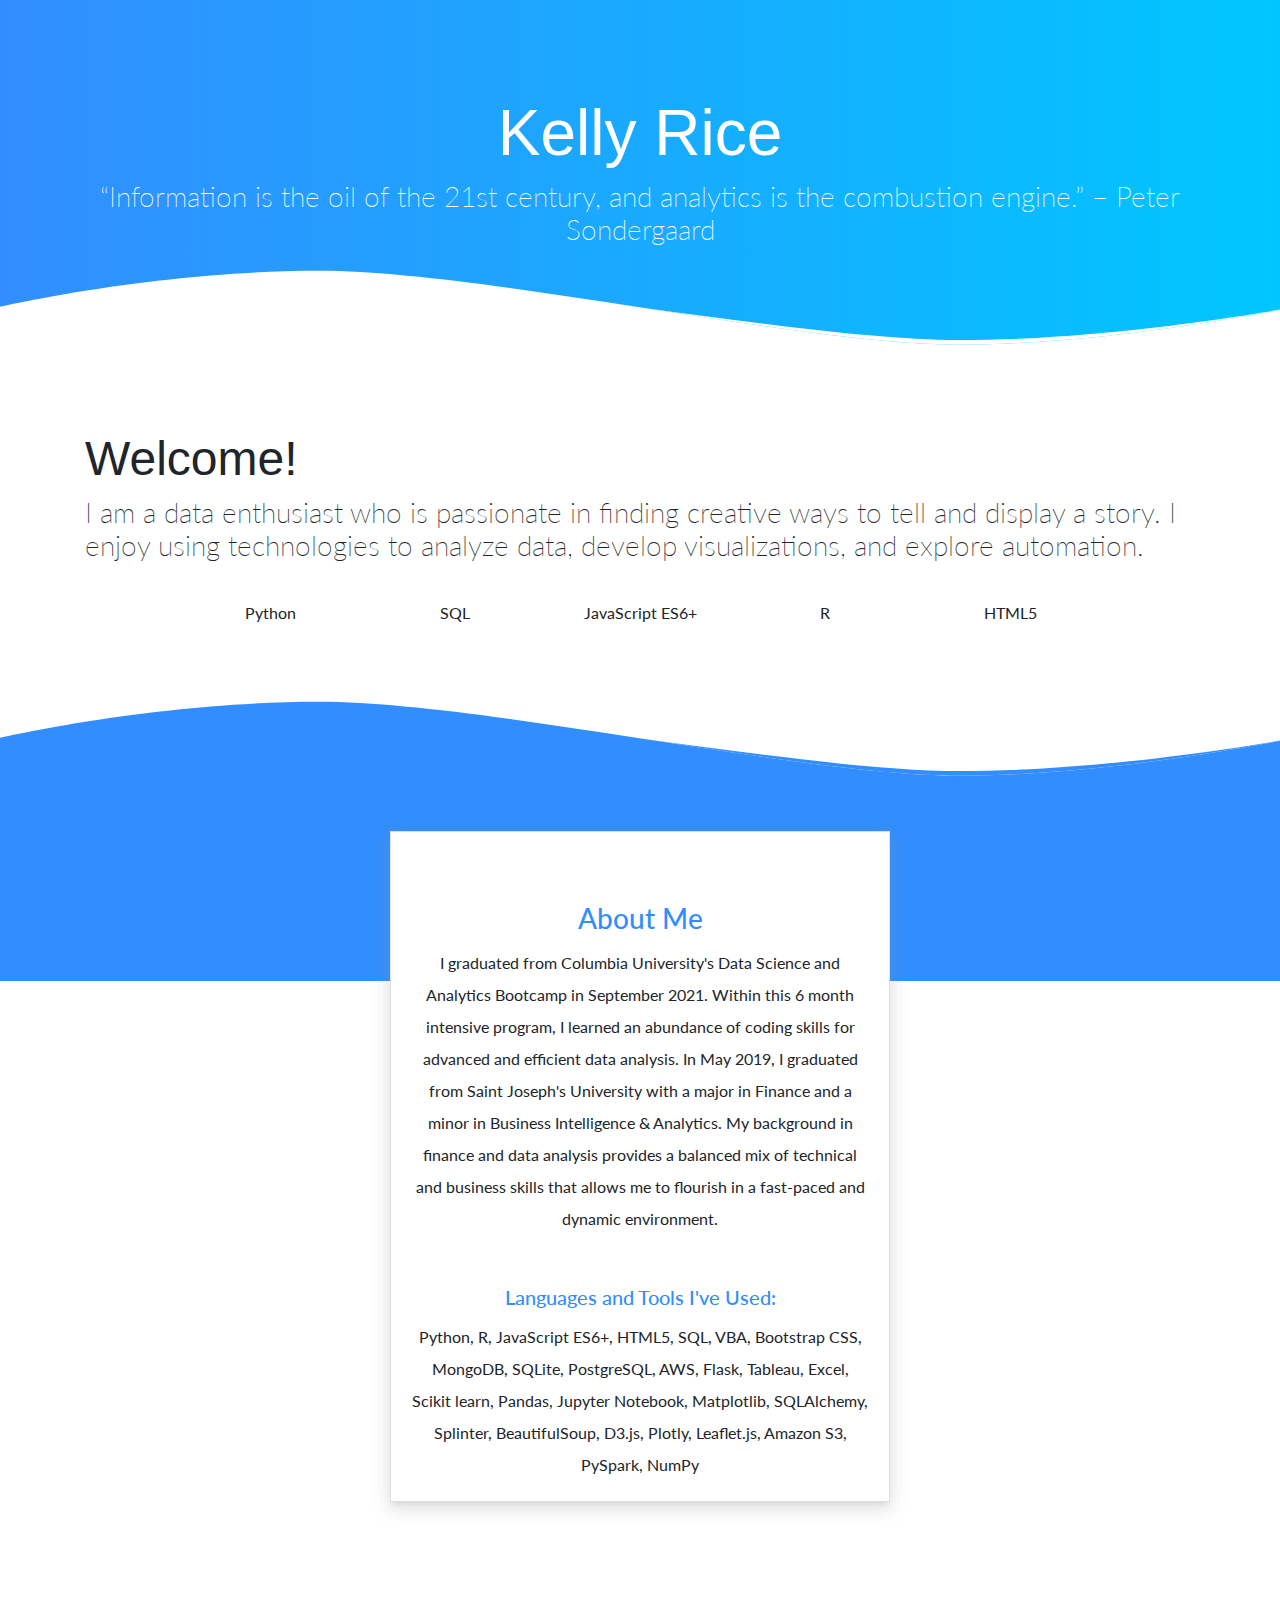
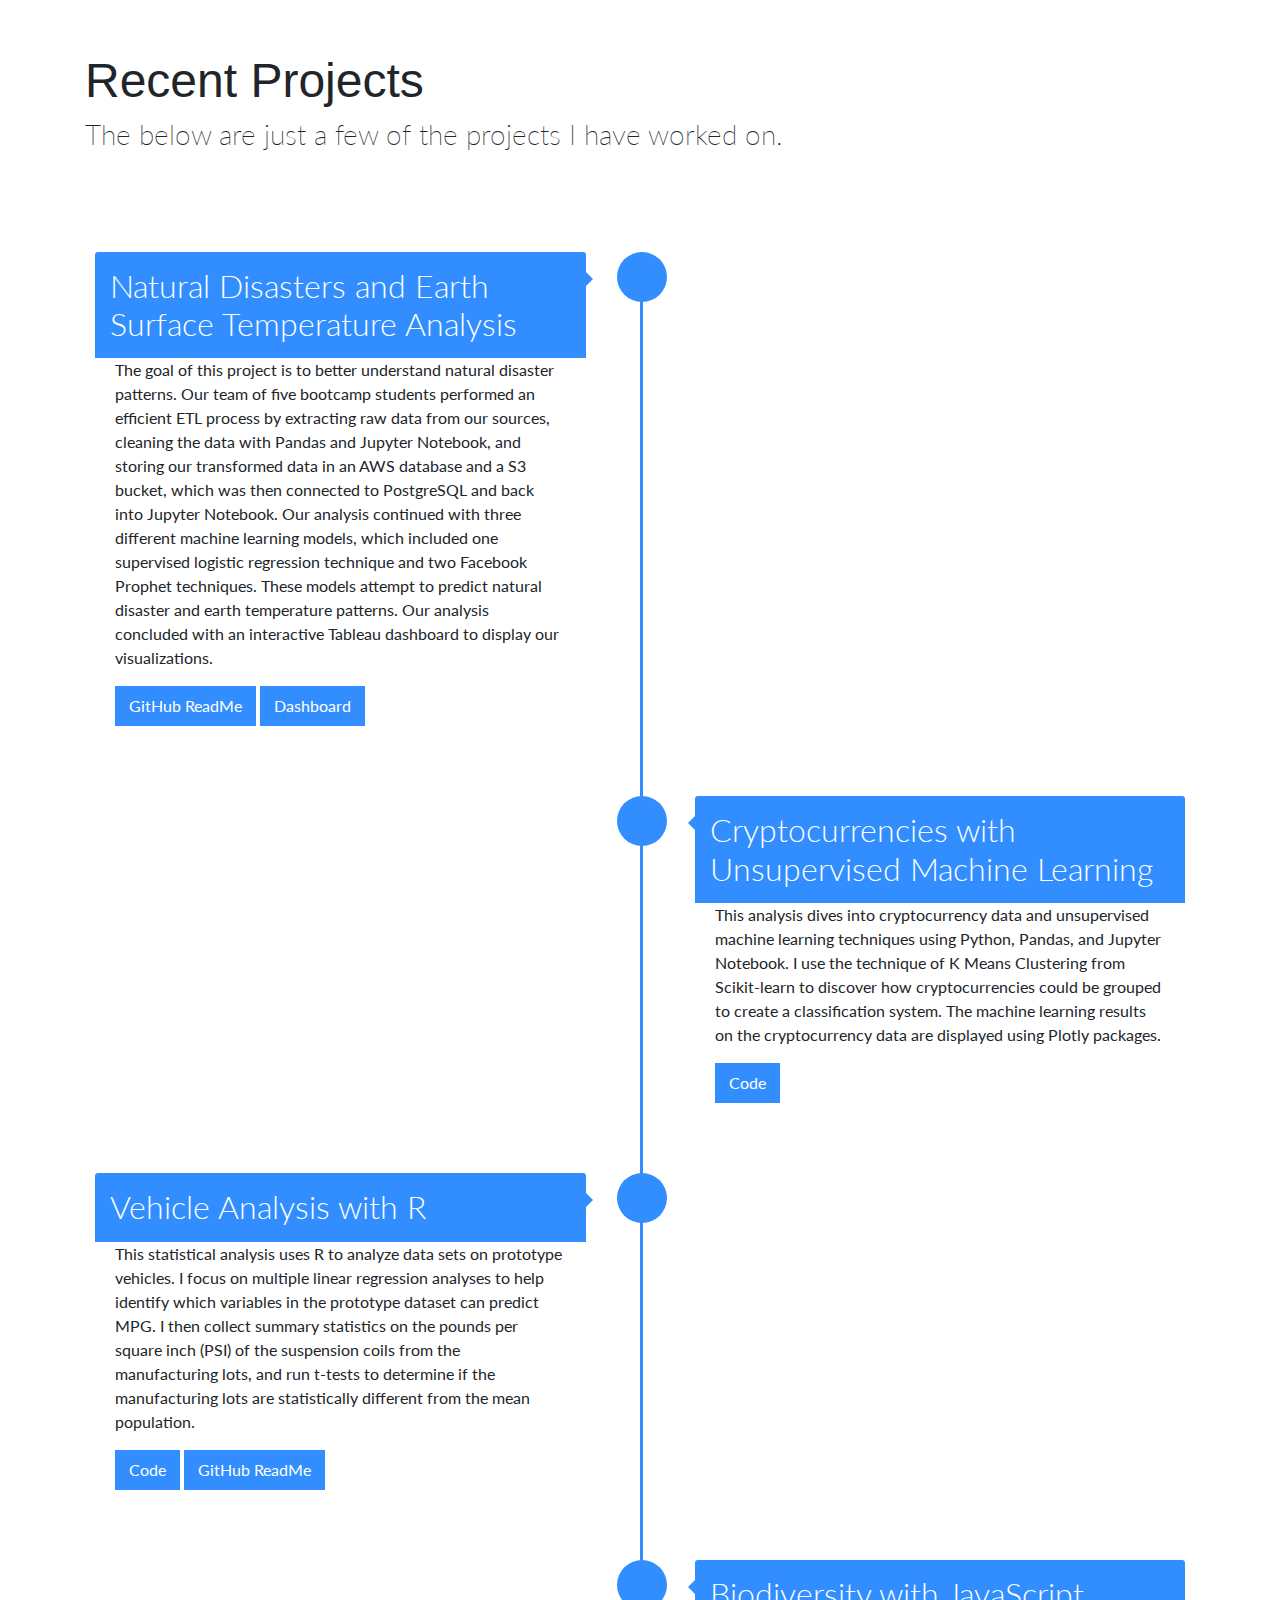
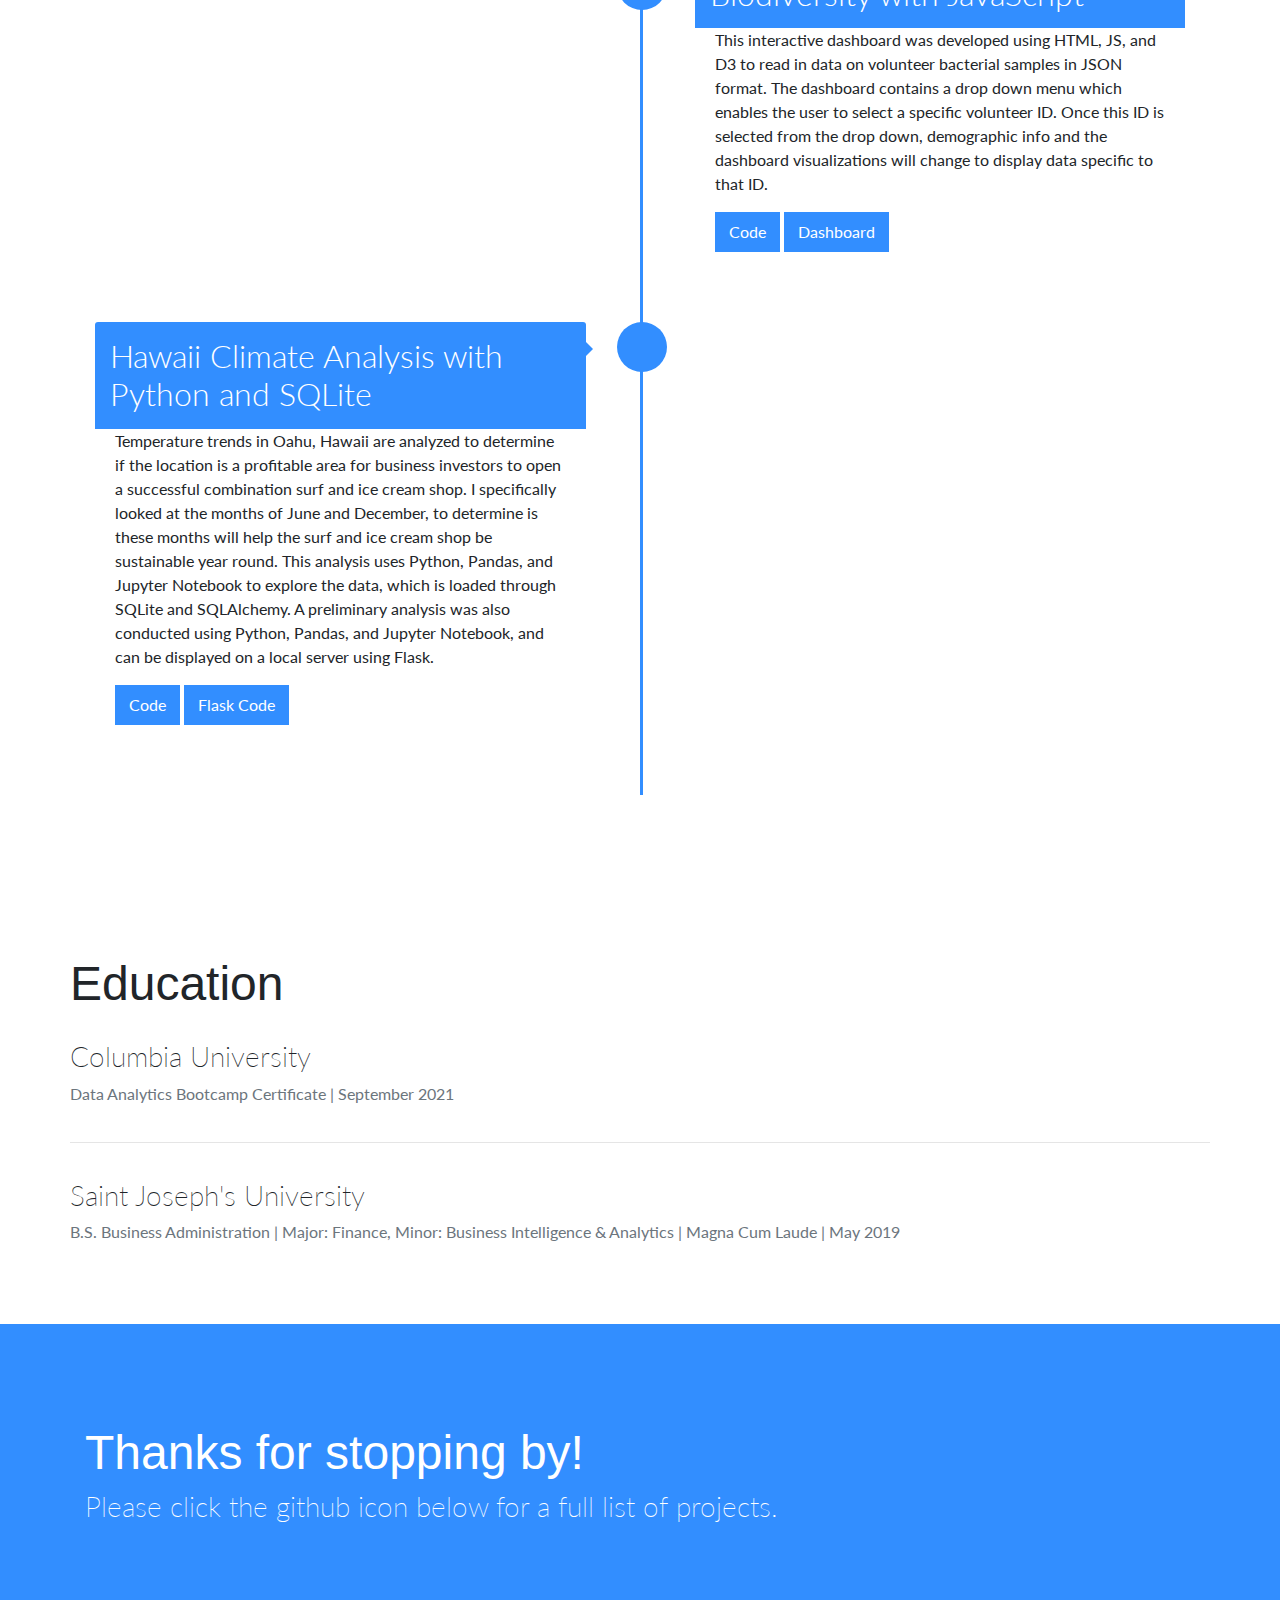
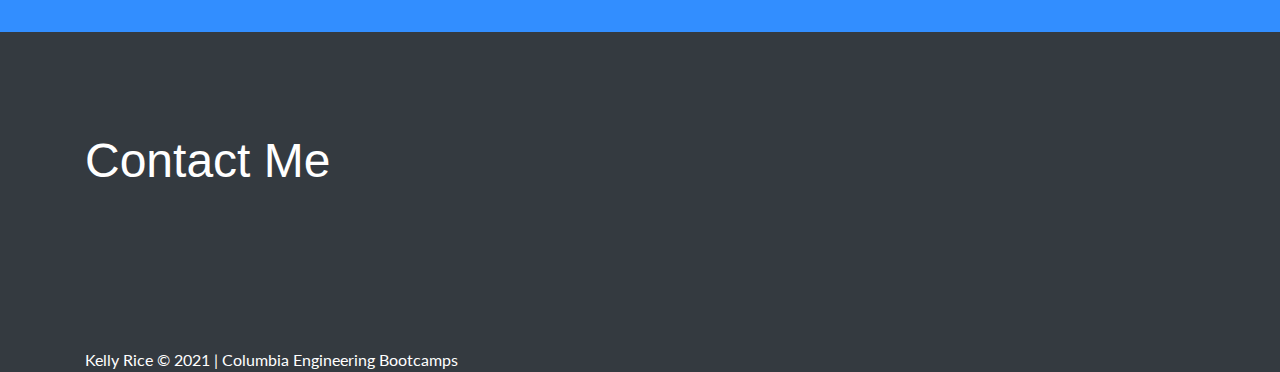
==== portfolio-template-02/index.html @ 95806991 "adding portfolio code" ====
<!DOCTYPE html>
<html lang="en">

<head>
    <meta charset="UTF-8">
    <meta name="viewport" content="width=device-width, initial-scale=1.0">
    <meta http-equiv="X-UA-Compatible" content="ie=edge">

    <!-- Google Font -->
    <link href="https://fonts.googleapis.com/css?family=Lato:300,400,700" rel="stylesheet">
    <link href="https://fonts.googleapis.com/css?family=Roboto+Condensed:300,400,700" rel="stylesheet">

    <!-- Bootstrap CSS -->
    <link rel="stylesheet" href="https://stackpath.bootstrapcdn.com/bootstrap/4.3.1/css/bootstrap.min.css"
        integrity="sha384-ggOyR0iXCbMQv3Xipma34MD+dH/1fQ784/j6cY/iJTQUOhcWr7x9JvoRxT2MZw1T" crossorigin="anonymous" />

    <!-- Font Awesome -->
    <link rel="stylesheet" href="https://use.fontawesome.com/releases/v5.8.1/css/all.css"
        integrity="sha384-50oBUHEmvpQ+1lW4y57PTFmhCaXp0ML5d60M1M7uH2+nqUivzIebhndOJK28anvf" crossorigin="anonymous" />

    <!-- Custom styles for this template -->
    <link href="assets/css/app.css" rel="stylesheet" />
    <title>Kelly Rice | Portfolio</title>
</head>

<body>

    <header>
        <div class="wave">
            <div class="container header-container">
                <h1 class="name">Kelly Rice</h1>
                <h3 class="subtitle text-center">“Information is the oil of the 21st century, and analytics is the combustion engine.” – Peter Sondergaard</h3>
                <!-- <img src="assets/images/student.png" class="boy" alt="boy image" /> -->
            </div>
        </div>
        <div class="wave-svg">
            <svg xmlns="http://www.w3.org/2000/svg" fill="#fff" opacity="1" width="100%" height="80"
                preserveAspectRatio="none" viewBox="0 0 1600 200">
                <path d="M-8,95.3C-8,95.3,189,2,398,2s604,184.7,800,184.7s412-91.4,412-91.4V271H-8V95.3z" />
                <path
                    d="M1610,95.3c0,0-216,80-412,80c-98,0-245.8-40.5-395.1-80.9c149.4,46.2,297.1,92.3,395.1,92.3C1394,186.7,1610,95.3,1610,95.3z" />
            </svg>
        </div>
    </header>

    <section class="container">
        <h1 class="title">Welcome!
        </h1>
        <h3 class="subtitle">I am a data enthusiast who is passionate in finding creative ways to tell and display a story. I enjoy using technologies to analyze data, develop visualizations, and explore automation.</h3>
    </section>


    <section class="container skill-container">
        <div class="row">
            <div class="col-md-10 offset-md-1">

                <div class="row text-center">
                    <div class="col">
                        <div class="skill-bar-title">
                            <i class="fab fa-python fa-3x"></i>
                            <p>Python</p>
                        </div>
                    </div>
                    <div class="col">
                        <div class="skill-bar-title">
                            <i class="fas fa-database fa-3x"></i>
                            <p>SQL</p>
                        </div>
                    </div>
                    <div class="col">
                        <div class="skill-bar-title">
                            <i class="fab fa-js-square fa-3x"></i>
                            <p>JavaScript ES6+</p>
                        </div>
                    </div>
                    <div class="col">
                        <div class="skill-bar-title">
                            <i class="fab fa-r-project fa-3x"></i>
                            <p>R</p>
                        </div>
                    </div>
                    <div class="col">
                        <div class="skill-bar-title">
                            <i class="fab fa-html5 fa-3x"></i>
                            <p>HTML5</p>
                        </div>
                    </div>
                </div>
            </div>
        </div>

    </section>

    <div class="wave-svg-color">
        <svg xmlns="http://www.w3.org/2000/svg" fill="#328eff" opacity="1" width="100%" height="80"
            preserveAspectRatio="none" viewBox="0 0 1600 200">
            <path d="M-8,95.3C-8,95.3,189,2,398,2s604,184.7,800,184.7s412-91.4,412-91.4V271H-8V95.3z" />
            <path
                d="M1610,95.3c0,0-216,80-412,80c-98,0-245.8-40.5-395.1-80.9c149.4,46.2,297.1,92.3,395.1,92.3C1394,186.7,1610,95.3,1610,95.3z" />
        </svg>
    </div>

    <section class="container-color">
    </section>
    <section class="container">
        <div class="card custom-card">
            <div class="card-body">
                <span class="card-icon">
                    <i class="fas fa-code-branch"></i>
                </span>

                <h3 class="card-title">About Me</h3>
                <p class="card-text">I graduated from Columbia University's Data Science and Analytics Bootcamp in September 2021.  
                    Within this 6 month intensive program, I learned an abundance of coding skills for advanced and efficient data analysis.  
                    In May 2019, I graduated from Saint Joseph's University with a major in Finance and a minor in Business Intelligence & Analytics.  
                    My background in finance and data analysis provides a balanced mix of technical and business skills that allows me to flourish in a fast-paced and dynamic environment.  </p>
                <h5 class="card-title">
                    Languages and Tools I've Used:
                </h5>
                <p class="card-text">
                    Python, R, JavaScript ES6+, HTML5, SQL, VBA, Bootstrap CSS, MongoDB, SQLite, PostgreSQL, AWS, Flask, Tableau, Excel, Scikit learn, Pandas, Jupyter Notebook, Matplotlib, SQLAlchemy, Splinter, BeautifulSoup, D3.js, Plotly, Leaflet.js, Amazon S3, PySpark, NumPy
                </p>
            </div>
        </div>
    </section>





    <!-- TIMELINE -->
    <section class="container">
        <h1 class="title">Recent Projects</h1>
        <h3 class="subtitle">The below are just a few of the projects I have worked on.</h3>
    </section>


    <div class="container">
        <div id="timeline">
            <div class="timeline-item">
                <div class="timeline-icon">
                    <i class="fas fa-star fa-align"></i>

                </div>
                <div class="timeline-content">
                    <h2>Natural Disasters and Earth Surface Temperature Analysis</h2>
                    <p>
                        The goal of this project is to better understand natural disaster patterns.  
                        Our team of five bootcamp students performed an efficient ETL process by extracting raw data from our sources, cleaning the data with Pandas and Jupyter Notebook, 
                        and storing our transformed data in an AWS database and a S3 bucket, which was then connected to PostgreSQL and back into Jupyter Notebook.  
                        Our analysis continued with three different machine learning models, which included one supervised logistic regression technique and two Facebook Prophet techniques.  
                        These models attempt to predict natural disaster and earth temperature patterns.  Our analysis concluded with an interactive Tableau dashboard to display our visualizations. 
                    </p>
                    <a href="https://github.com/mscorcia/Group-7#readme" class="btn"><i class="fab fa-github"></i> GitHub ReadMe</a>
                    <a href="https://public.tableau.com/views/USNaturalDiasters/U_S_NatualDisasters?:language=en-US&publish=yes&:display_count=n&:origin=viz_share_link" class="btn"><i class="fas fa-tv"></i> Dashboard</a>
                </div>
            </div>

            <div class="timeline-item">
                <div class="timeline-icon">
                    <i class="fas fa-star fa-align"></i>

                </div>
                <div class="timeline-content right">
                    <h2>Cryptocurrencies with Unsupervised Machine Learning 
                    </h2>
                    <p>
                        This analysis dives into cryptocurrency data and unsupervised machine learning techniques using Python, Pandas, and Jupyter Notebook. 
                        I use the technique of K Means Clustering from Scikit-learn to discover how cryptocurrencies could be grouped to create a classification system.  
                        The machine learning results on the cryptocurrency data are displayed using Plotly packages.
                    </p>
                    <a href="https://github.com/krice19/Cryptocurrencies/blob/main/crypto_clustering.ipynb" class="btn"><i class="fas fa-laptop-code"></i> Code</a>
                </div>
            </div>

            <div class="timeline-item">
                <div class="timeline-icon">
                    <i class="fas fa-star fa-align"></i>
                </div>
                <div class="timeline-content">
                    <h2>Vehicle Analysis with R</h2>
                    <p>
                        This statistical analysis uses R to analyze data sets on prototype vehicles.  
                        I focus on multiple linear regression analyses to help identify which variables in the prototype dataset can predict MPG. 
                        I then collect summary statistics on the pounds per square inch (PSI) of the suspension coils from the manufacturing lots, 
                        and run t-tests to determine if the manufacturing lots are statistically different from the mean population. 
                    </p>
                    <a href="https://github.com/krice19/MechaCar_Statistical_Analysis/blob/main/README.md" class="btn"><i class="fas fa-laptop-code"></i> Code</a>
                    <a href="https://github.com/krice19/MechaCar_Statistical_Analysis/blob/main/MechaCarChallenge.RScript.R" class="btn"><i class="fab fa-github"></i> GitHub ReadMe</a>

                </div>
            </div>

            <div class="timeline-item">
                <div class="timeline-icon">
                    <i class="fas fa-star fa-align"></i>

                </div>
                <div class="timeline-content right">
                    <h2>Biodiversity with JavaScript</h2>
                    <p>
                        This interactive dashboard was developed using HTML, JS, and D3 to read in data on volunteer bacterial samples in JSON format.  
                        The dashboard contains a drop down menu which enables the user to select a specific volunteer ID. 
                        Once this ID is selected from the drop down, demographic info and the dashboard visualizations will change to display data specific to that ID. 
                    </p>
                    <a href="https://github.com/krice19/Biodiversity/blob/main/Static/JS/plots.js" class="btn"><i class="fas fa-laptop-code"></i> Code</a>
                    <a href="https://krice19.github.io/Biodiversity/" class="btn"><i class="fas fa-tv"></i> Dashboard</a>
                </div>
            </div>

            <div class="timeline-item">
                <div class="timeline-icon">
                    <i class="fas fa-star fa-align"></i>
                </div>
                <div class="timeline-content">
                    <h2>Hawaii Climate Analysis with Python and SQLite</h2>
                    <p>
                        Temperature trends in Oahu, Hawaii are analyzed to determine if the location is a profitable area for business investors to open a successful combination surf and ice cream shop.  
                        I specifically looked at the months of June and December, to determine is these months will help the surf and ice cream shop be sustainable year round.  
                        This analysis uses Python, Pandas, and Jupyter Notebook to explore the data, which is loaded through SQLite and SQLAlchemy. 
                        A preliminary analysis was also conducted using Python, Pandas, and Jupyter Notebook, and can be displayed on a local server using Flask. 
                    </p>
                    <a href="https://github.com/krice19/Hawaii_Climate_Analysis/blob/main/Hawaii_Climate_Analysis.ipynb" class="btn"><i class="fas fa-laptop-code"></i> Code</a>
                    <a href="https://github.com/krice19/Hawaii_Climate_Analysis/blob/main/app_prelim.py" class="btn"><i class="fas fa-tv"></i> Flask Code</a>
                </div>
            </div>
        </div>
    </div>


    <!-- EDUCATION -->
    <section class="container education-container">
        <h1 class="title">Education </h1>
        <article class="education-item">
            <h3 class="subtitle">Columbia University</h3>
            <span class="text-muted">Data Analytics Bootcamp Certificate | September 2021</span>
        </article>
        <hr />
        <article class="education-item">
            <h3 class="subtitle">Saint Joseph's University</h3>
            <span class="text-muted">B.S. Business Administration | Major: Finance, Minor: Business Intelligence & Analytics | Magna Cum Laude | May 2019</span>

        </article>



    </section>

    <!-- AVAILABLE FOR WORK -->
    <section class="container-color">
        <div class="container">
            <h1 class="title">Thanks for stopping by!
            </h1>
            <h3 class="subtitle">Please click the github icon below for a full list of projects.</h3>
        </div>
    </section>

    <!-- FOOTER -->
    <section class="container-dark">
        <div class="container">
            <h1>Contact Me</h1>
            <h3 class="intro subtitle">
                <a href="https://www.linkedin.com/in/kelly-rice/" class="social-icon"><i class="fab fa-linkedin"></i></a>
                <a href="https://github.com/krice19" class="social-icon"><i class="fab fa-github"></i></a>
                <a href="mailto:<kb_rice@verizon.net>" class="social-icon"><i class="fas fa-envelope"></i></a>
            </h3>
        </div>
    </section>

    <footer>
        <div class="container">
            Kelly Rice &copy; 2021 | Columbia Engineering Bootcamps

        </div>
    </footer>


    <script src="https://code.jquery.com/jquery-3.3.1.slim.min.js"
        integrity="sha384-q8i/X+965DzO0rT7abK41JStQIAqVgRVzpbzo5smXKp4YfRvH+8abtTE1Pi6jizo"
        crossorigin="anonymous"></script>
    <script src="https://cdnjs.cloudflare.com/ajax/libs/popper.js/1.14.6/umd/popper.min.js"
        integrity="sha384-wHAiFfRlMFy6i5SRaxvfOCifBUQy1xHdJ/yoi7FRNXMRBu5WHdZYu1hA6ZOblgut"
        crossorigin="anonymous"></script>
    <script src="https://stackpath.bootstrapcdn.com/bootstrap/4.2.1/js/bootstrap.min.js"
        integrity="sha384-B0UglyR+jN6CkvvICOB2joaf5I4l3gm9GU6Hc1og6Ls7i6U/mkkaduKaBhlAXv9k"
        crossorigin="anonymous"></script>
    <script src="assets/js/app.js"></script>
</body>

</html>
---- portfolio-template-02/assets/css/app.css ----
html, body {
  font-family: 'Lato', sans-serif;
}

h1 {
  font-size:3em;
  font-family: 'Trebuchet MS', sans-serif;
  font-weight: 300;
}

.name {
  font-size:4em;
  font-family: 'Trebuchet MS', sans-serif;
  font-weight: 300;
}

footer {
  background-color: #343a40;
  color: #fff;
  display: flex;
  align-items: flex-start;
}

footer a {
  color: #fff;
}

.header-container {
  display: flex;
  align-items: center;
  flex-direction: column;
}

.wave {
  background: linear-gradient(to left, #00c6ff, #328eff);
  min-height: 350px;
  color: #fff;
  display: flex;
  flex-direction: column;
  justify-content: center;
  align-items: center;
}

.wave-svg{
  width: 100%;
  transform: translateY(-80px);
}

.wave-svg-secondary{
  width: 100%;
}

.wave-svg-color {
  margin-top: 30px;
}

.custom-card {
  transform: translateY(-150px);
  text-align: center;
  width:500px;
  max-width: 90%;
  margin: 0 auto;
  
}

.card {
  border-radius: 0;
  box-shadow:0 8px 17px 2px rgba(152,152,152,0.14),0 3px 14px 2px rgba(152,152,152,0.12),0 5px 5px -3px rgba(152,152,152,0.2);
}

.education-container {
  padding: 60px 0;
}

.education-item {
  padding: 20px 0;
}

.container-color, .container-dark {
  padding: 100px 0;
  color: #fff;
}

.container-color {
  background-color: #328eff;
}

.container-dark {
  background-color: #343a40;
}

.card-title {
  margin-top: 50px;
  color: #328eff;
  text-align: center;
}

.card-text {
  line-height: 2;
}

.card-icon{
  color: #328eff;
  font-size: 50px;
}

.subtitle {
    font-weight: 200;
}
.boy {
    display: block;
    height: 200px;
    margin-top: 50px;
}

.start-project-card {
    min-height: 200px;
    width: 100%;
}

.card-flex{
    display: flex;
    align-items: flex-start;
    justify-content: center;
    flex-direction: column;
}

.social-icon {
    color: #fff;
    font-size: 36px;
    margin-right: 40px;
}

.skill-container{
    padding: 30px;
}

.fa-align {
  margin: auto;
  color: #fff;
} 

#timeline .timeline-item:after, #timeline .timeline-item:before {
	 content: '';
	 display: block;
	 width: 100%;
	 clear: both;
}
 
 #timeline {
	 width: 100%;
	 margin: 100px auto;
	 position: relative;
	 padding: 0 10px;
	 transition: all 0.4s ease;
}
 #timeline:before {
	 content: "";
	 width: 3px;
	 height: 100%;
	 background: #328eff;
	 left: 50%;
	 top: 0;
	 position: absolute;
}
 #timeline:after {
	 content: "";
	 clear: both;
	 display: table;
	 width: 100%;
}
 #timeline .timeline-item {
	 margin-bottom: 50px;
	 position: relative;
}
 #timeline .timeline-item .timeline-icon {
	 background: #328eff;
	 width: 50px;
	 height: 50px;
	 position: absolute;
	 top: 0;
	 left: 50%;
	 overflow: hidden;
	 margin-left: -23px;
	 border-radius: 50%;
}
 #timeline .timeline-item .timeline-icon {
	 display:flex;
}
 #timeline .timeline-item .timeline-content {
	 width: 45%;
	 background: #fff;
	 padding: 20px;
	 border-radius: 0;
	 transition: all 0.3s ease;
}
 #timeline .timeline-item .timeline-content h2 {
	 padding: 15px;
	 background: #328eff;
	 color: #fff;
	 margin: -20px -20px 0 -20px;
	 font-weight: 300;
	 -webkit-border-radius: 3px 3px 0 0;
	 -moz-border-radius: 3px 3px 0 0;
	 -ms-border-radius: 3px 3px 0 0;
	 border-radius: 3px 3px 0 0;
}
 #timeline .timeline-item .timeline-content:before {
	 content: '';
	 position: absolute;
	 left: 45%;
	 top: 20px;
	 width: 0;
	 height: 0;
	 border-top: 7px solid transparent;
	 border-bottom: 7px solid transparent;
	 border-left: 7px solid #328eff;
}
 #timeline .timeline-item .timeline-content.right {
	 float: right;
}
 #timeline .timeline-item .timeline-content.right:before {
	 content: '';
	 right: 45%;
	 left: inherit;
	 border-left: 0;
	 border-right: 7px solid #328eff;
}
 .btn {
	 background-color: #328eff;
   border: 2px solid #328eff;
   color: #fff;
   border-radius: 0;

}

 @media screen and (max-width: 768px) {
	 #timeline {
		 margin: 30px;
		 padding: 0px;
		 width: 90%;
	}
	 #timeline:before {
		 left: 0;
	}
	 #timeline .timeline-item .timeline-content {
		 width: 90%;
		 float: right;
	}
	 #timeline .timeline-item .timeline-content:before, #timeline .timeline-item .timeline-content.right:before {
		 left: 10%;
		 margin-left: -6px;
		 border-left: 0;
		 border-right: 7px solid #328eff;
	}
	 #timeline .timeline-item .timeline-icon {
		 left: 0;
	}
}
 


.modal {
  position: fixed;
  top: 0;
  right: 0;
  bottom: 0;
  left: 0;
  overflow: hidden;
}

.modal-dialog {
  position: fixed;
  margin: 0;
  min-width: 100%;
  height: 100%;
  padding: 0;
}

.modal-content {
  position: absolute;
  top: 0;
  right: 0;
  bottom: 0;
  left: 0;
  border-radius: 0;
  box-shadow: none;
}

.modal-header {
  position: absolute;
  top: 0;
  right: 0;
  left: 0;
  height: 50px;
  padding: 10px;
  background: #328eff;
  border: 0;
  border-radius: 0;
}

.modal-title {
  font-weight: 300;
  font-size: 2em;
  color: #fff;
  line-height: 30px;
}

.modal-body {
  position: absolute;
  top: 50px;
  bottom: 60px;
  width: 100%;
  font-weight: 300;
  overflow: auto;
}

.modal-footer {
  position: absolute;
  right: 0;
  bottom: 0;
  left: 0;
  height: 60px;
  padding: 10px;
  background: #f1f3f5;
}
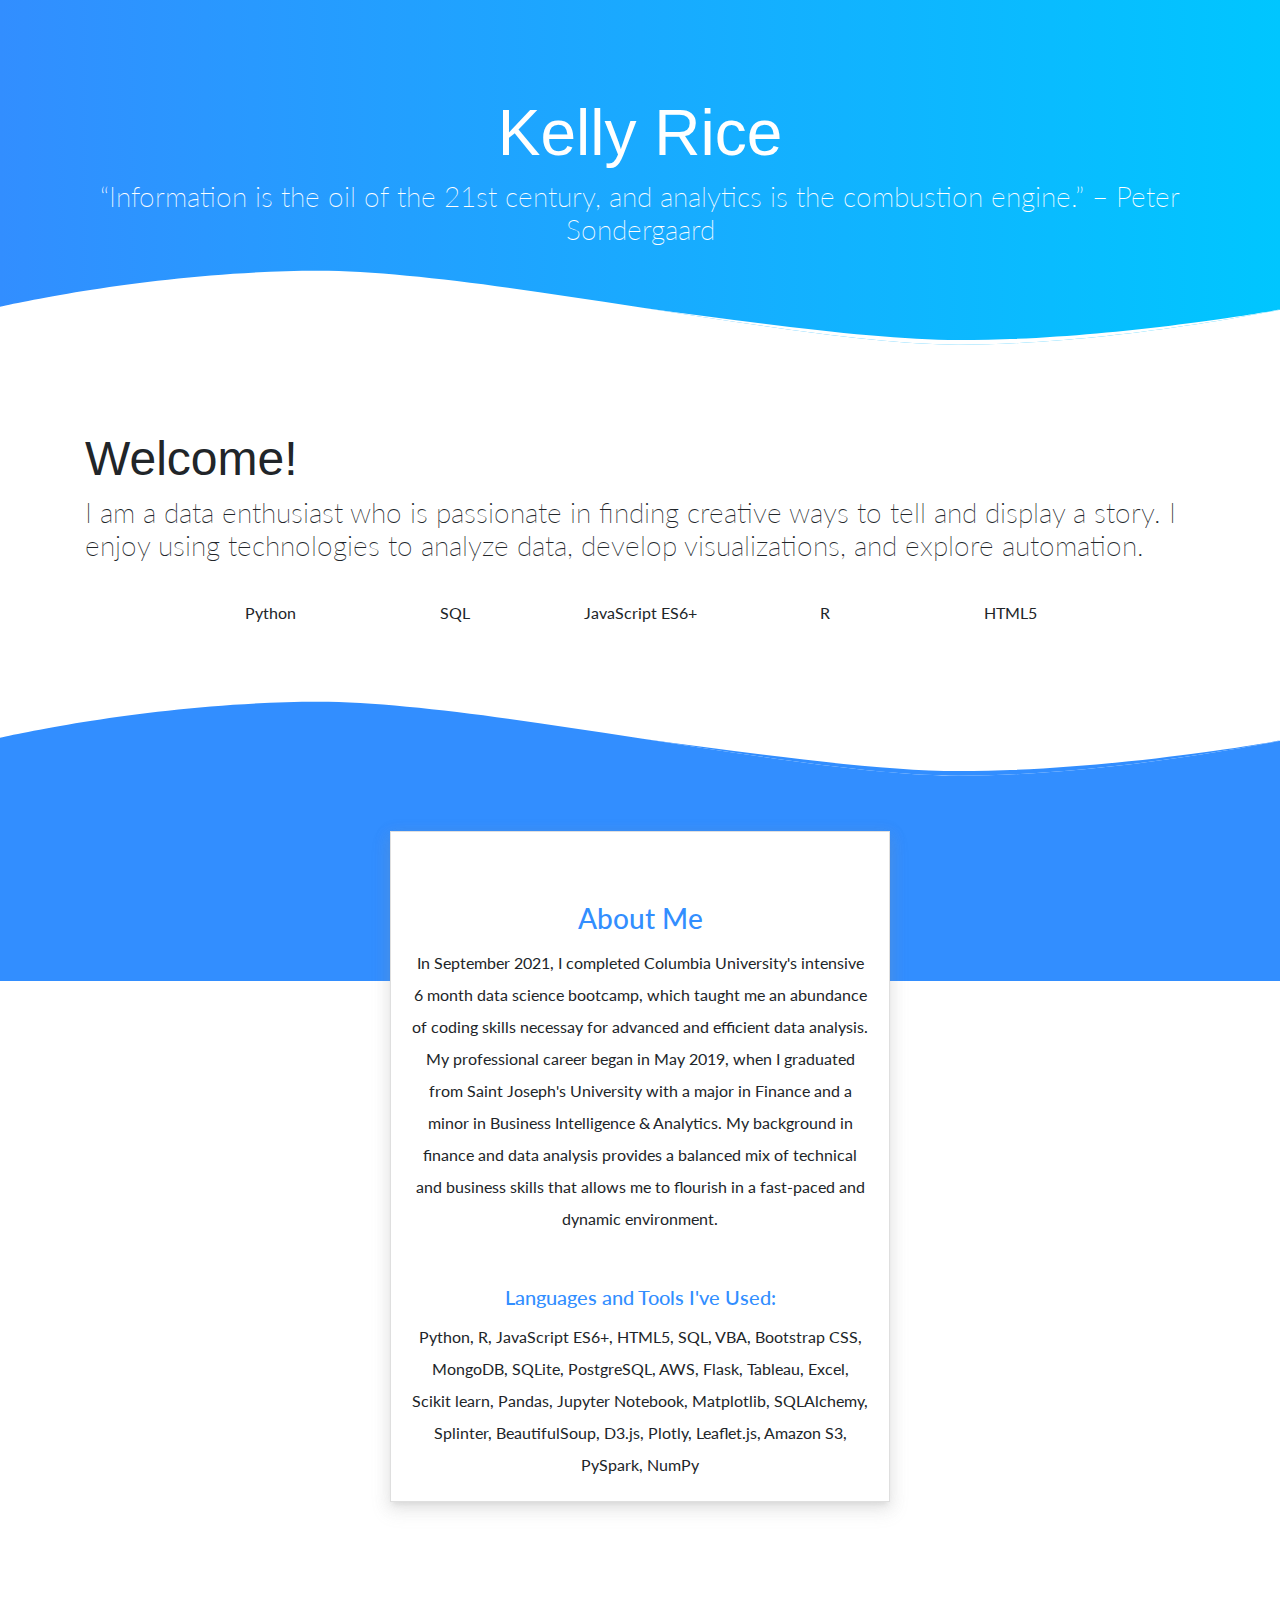
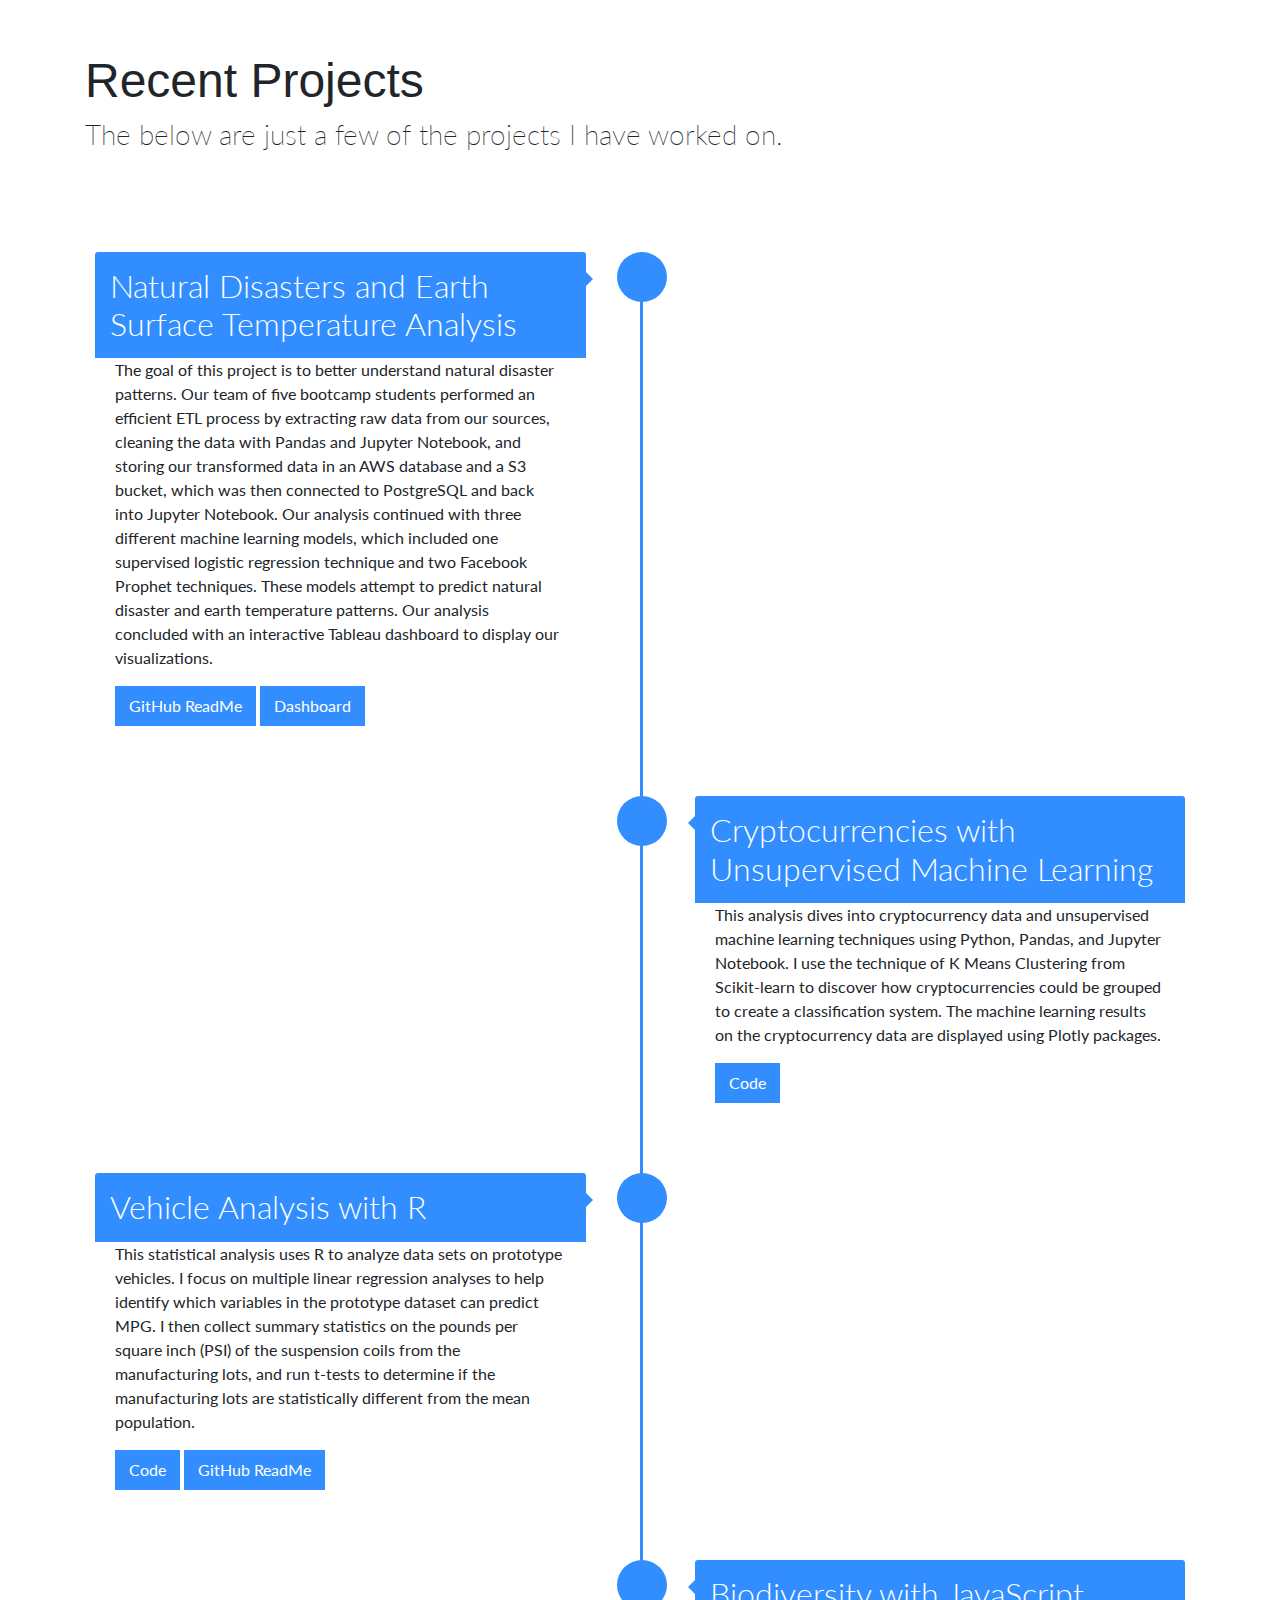
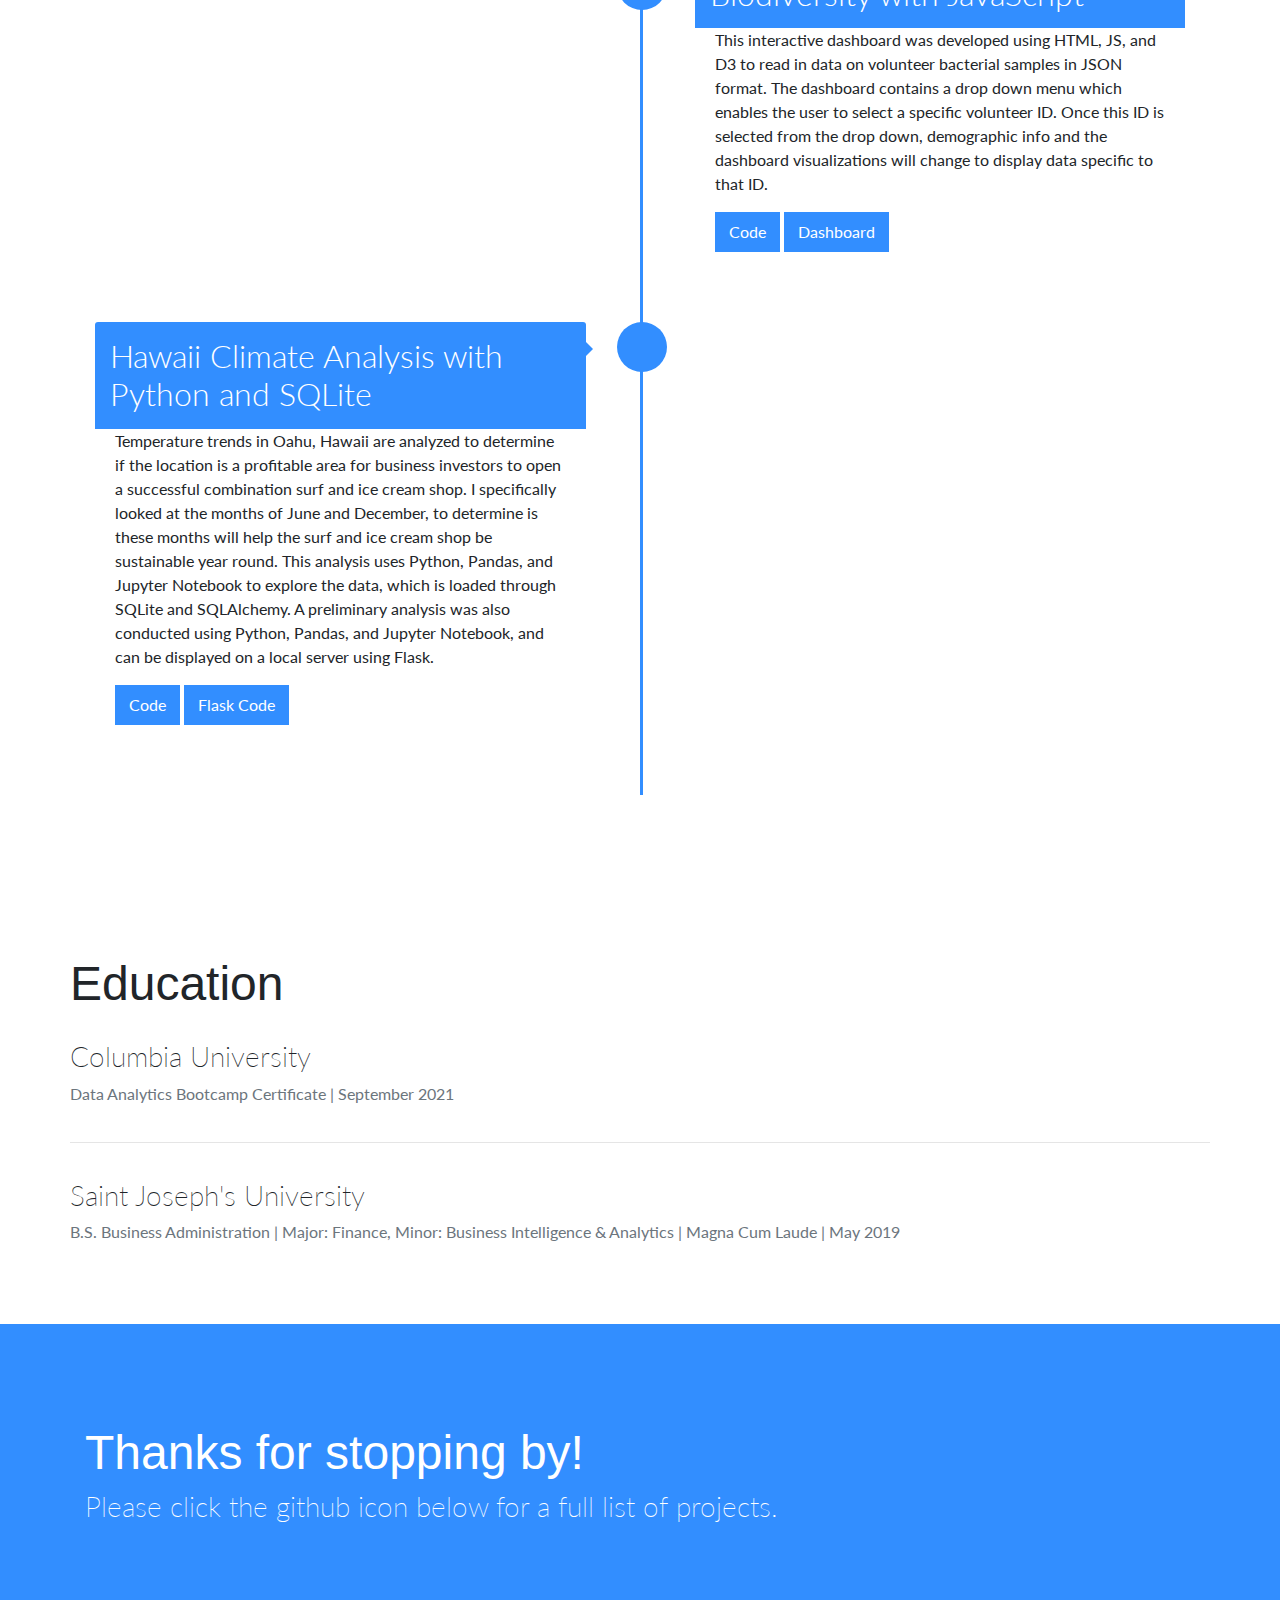
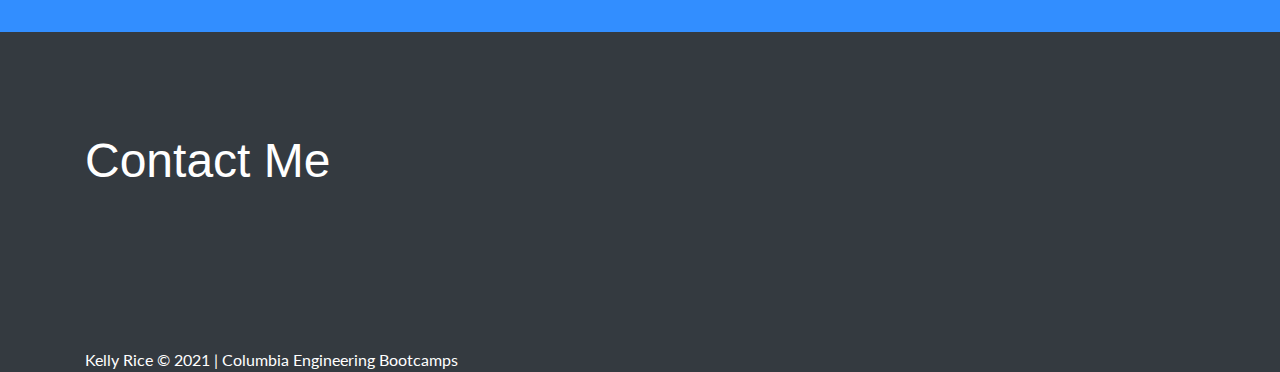
==== commit 0c97ff03: "updating html shell to edit bio" ====
--- a/portfolio-template-02/index.html
+++ b/portfolio-template-02/index.html
@@ -110,9 +110,8 @@
                 </span>
 
                 <h3 class="card-title">About Me</h3>
-                <p class="card-text">I graduated from Columbia University's Data Science and Analytics Bootcamp in September 2021.  
-                    Within this 6 month intensive program, I learned an abundance of coding skills for advanced and efficient data analysis.  
-                    In May 2019, I graduated from Saint Joseph's University with a major in Finance and a minor in Business Intelligence & Analytics.  
+                <p class="card-text">In September 2021, I completed Columbia University's intensive 6 month data science bootcamp, which taught me an abundance of coding skills necessay for advanced and efficient data analysis.  
+                    My professional career began in May 2019, when I graduated from Saint Joseph's University with a major in Finance and a minor in Business Intelligence & Analytics.  
                     My background in finance and data analysis provides a balanced mix of technical and business skills that allows me to flourish in a fast-paced and dynamic environment.  </p>
                 <h5 class="card-title">
                     Languages and Tools I've Used:
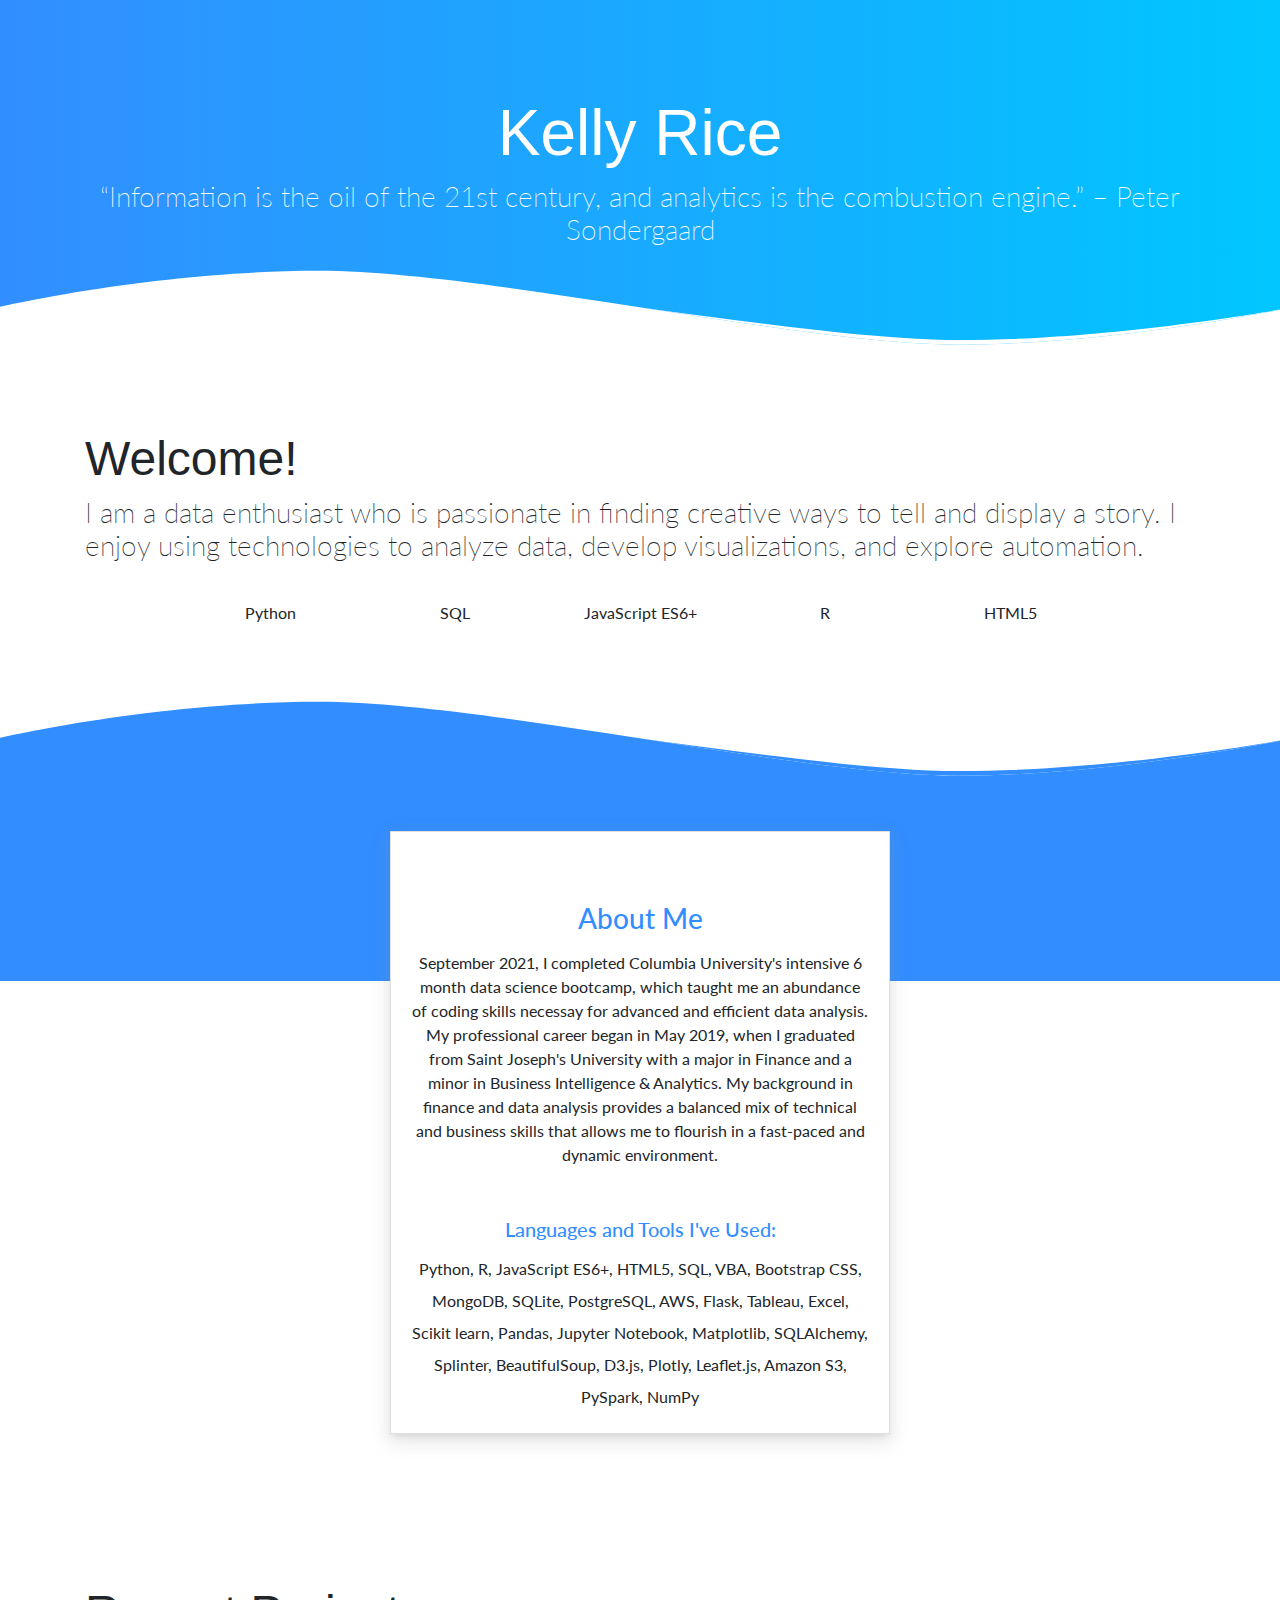
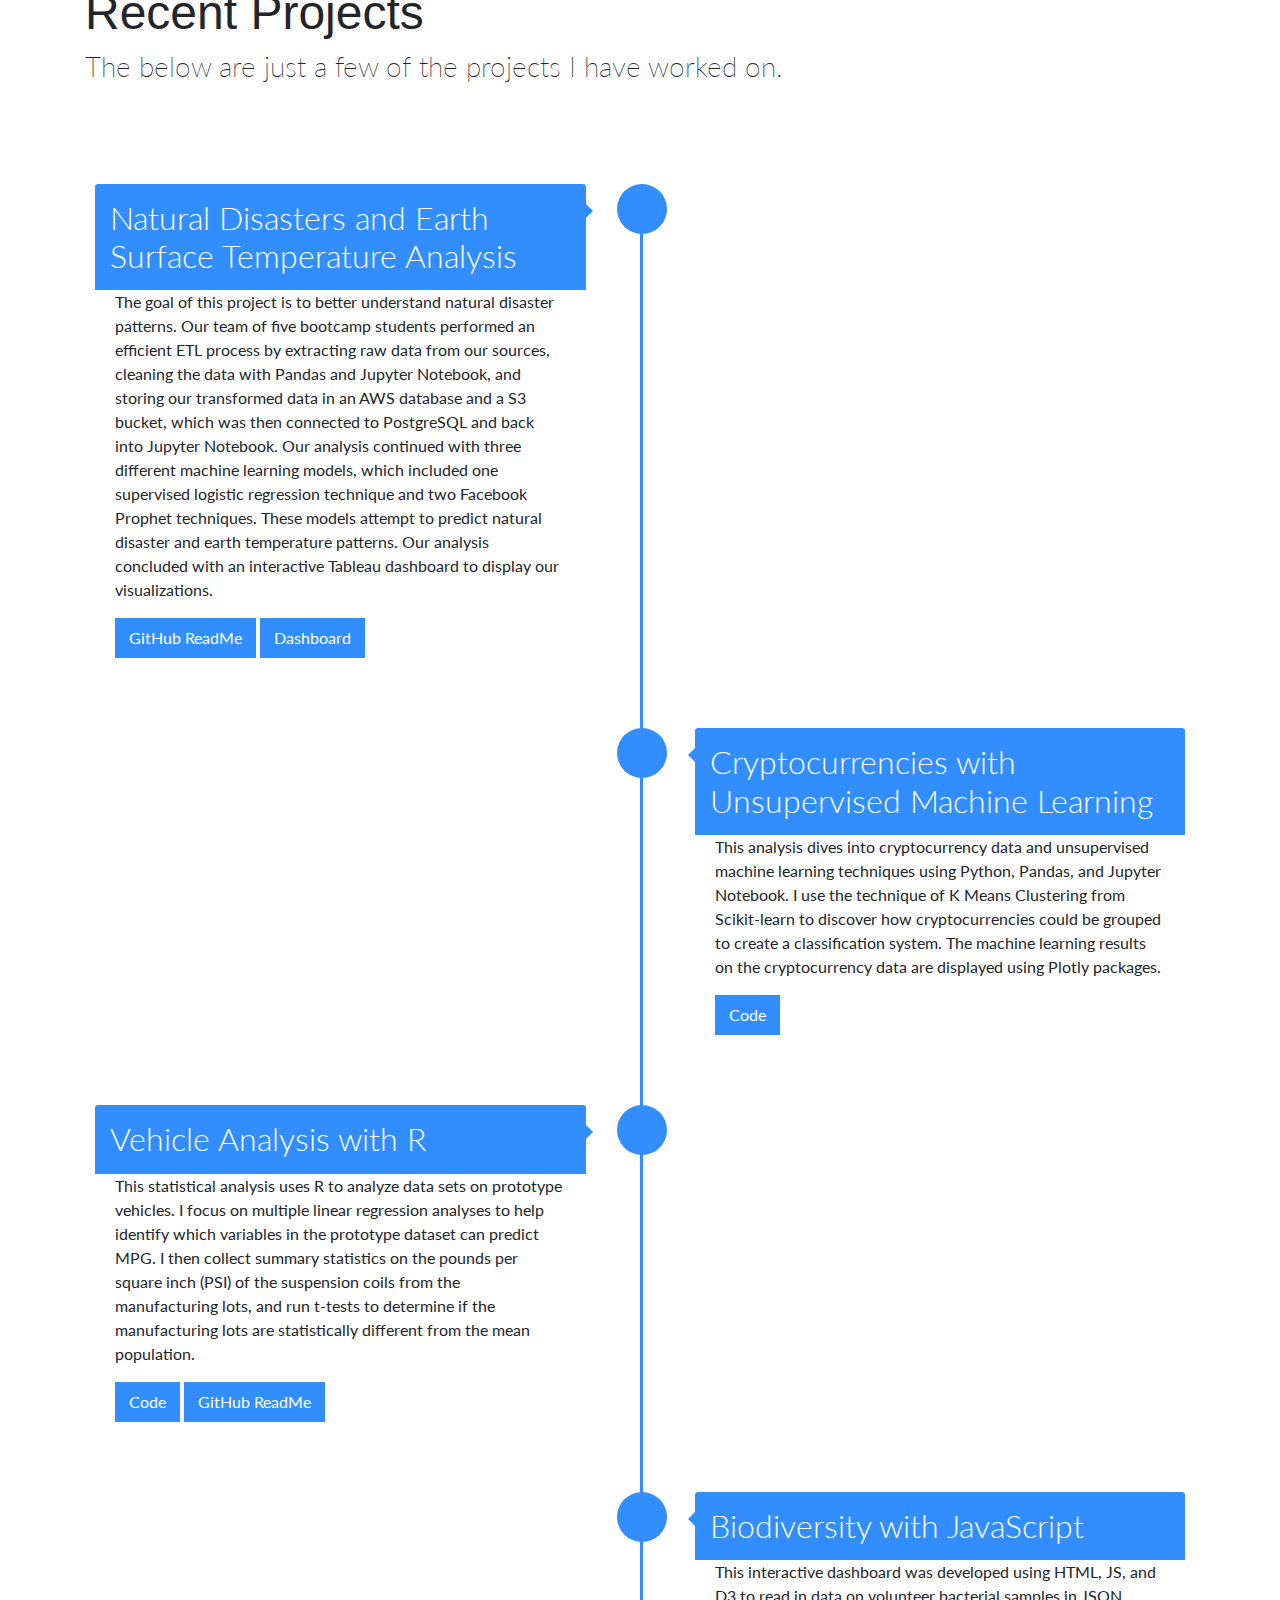
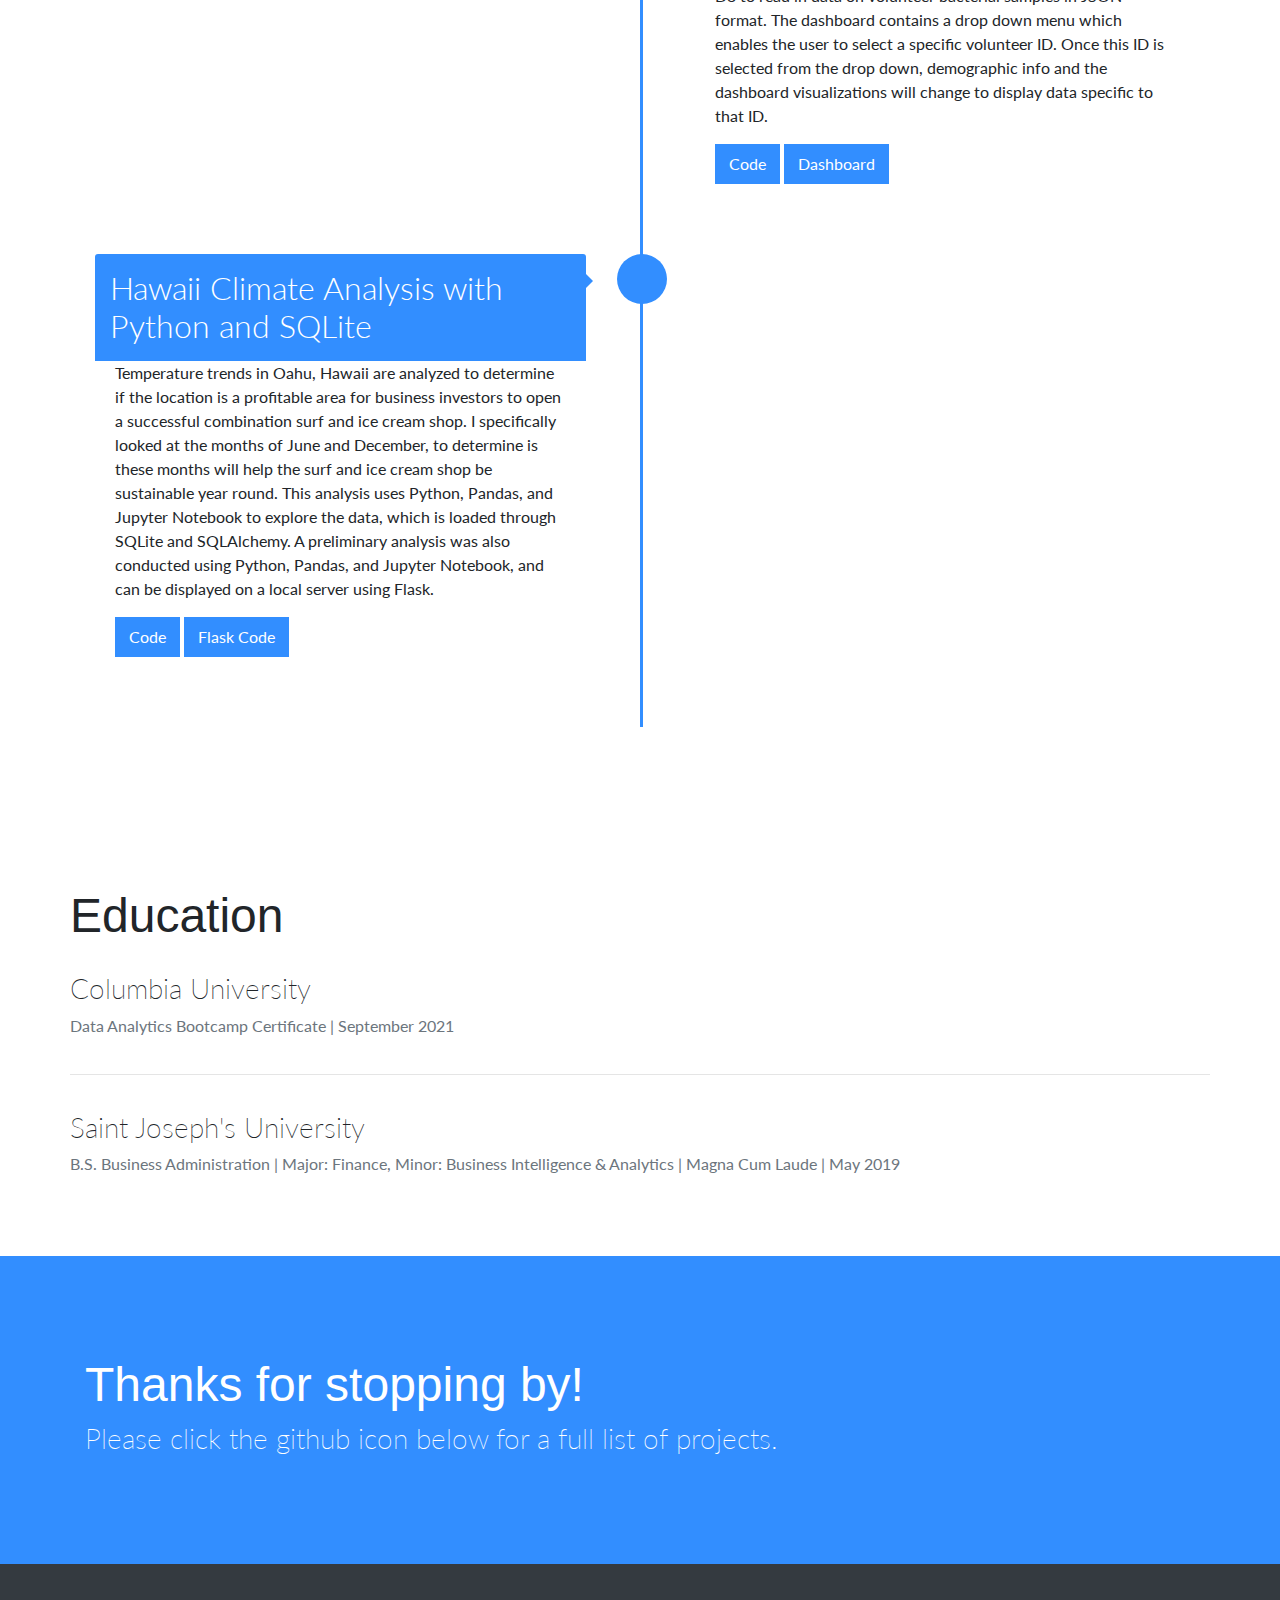
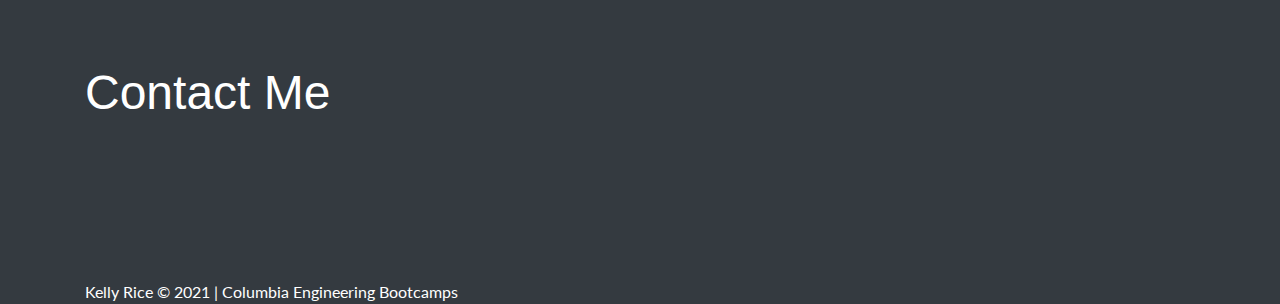
==== commit 0657c529: "updating index with new bio" ====
--- a/portfolio-template-02/index.html
+++ b/portfolio-template-02/index.html
@@ -110,7 +110,7 @@
                 </span>
 
                 <h3 class="card-title">About Me</h3>
-                <p class="card-text">In September 2021, I completed Columbia University's intensive 6 month data science bootcamp, which taught me an abundance of coding skills necessay for advanced and efficient data analysis.  
+                <p class="card-text"> <p> September 2021, I completed Columbia University's intensive 6 month data science bootcamp, which taught me an abundance of coding skills necessay for advanced and efficient data analysis.  
                     My professional career began in May 2019, when I graduated from Saint Joseph's University with a major in Finance and a minor in Business Intelligence & Analytics.  
                     My background in finance and data analysis provides a balanced mix of technical and business skills that allows me to flourish in a fast-paced and dynamic environment.  </p>
                 <h5 class="card-title">
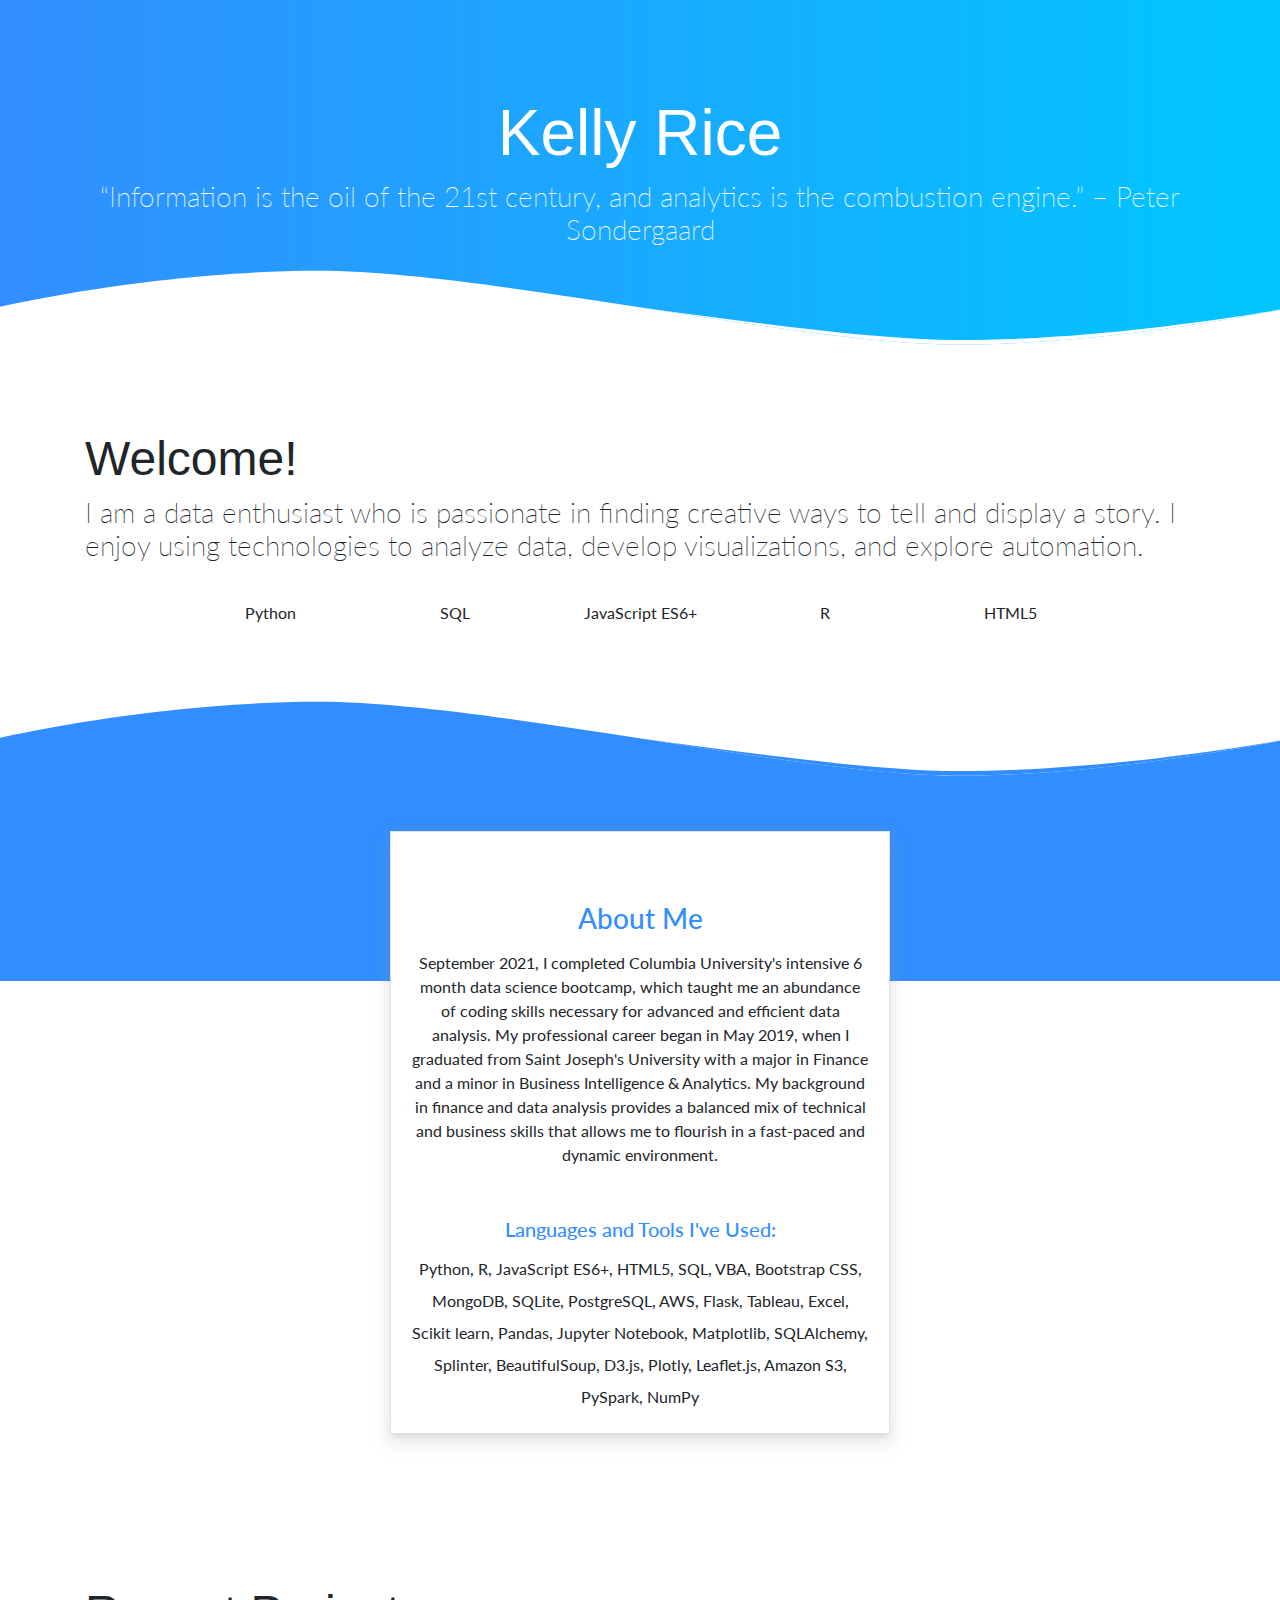
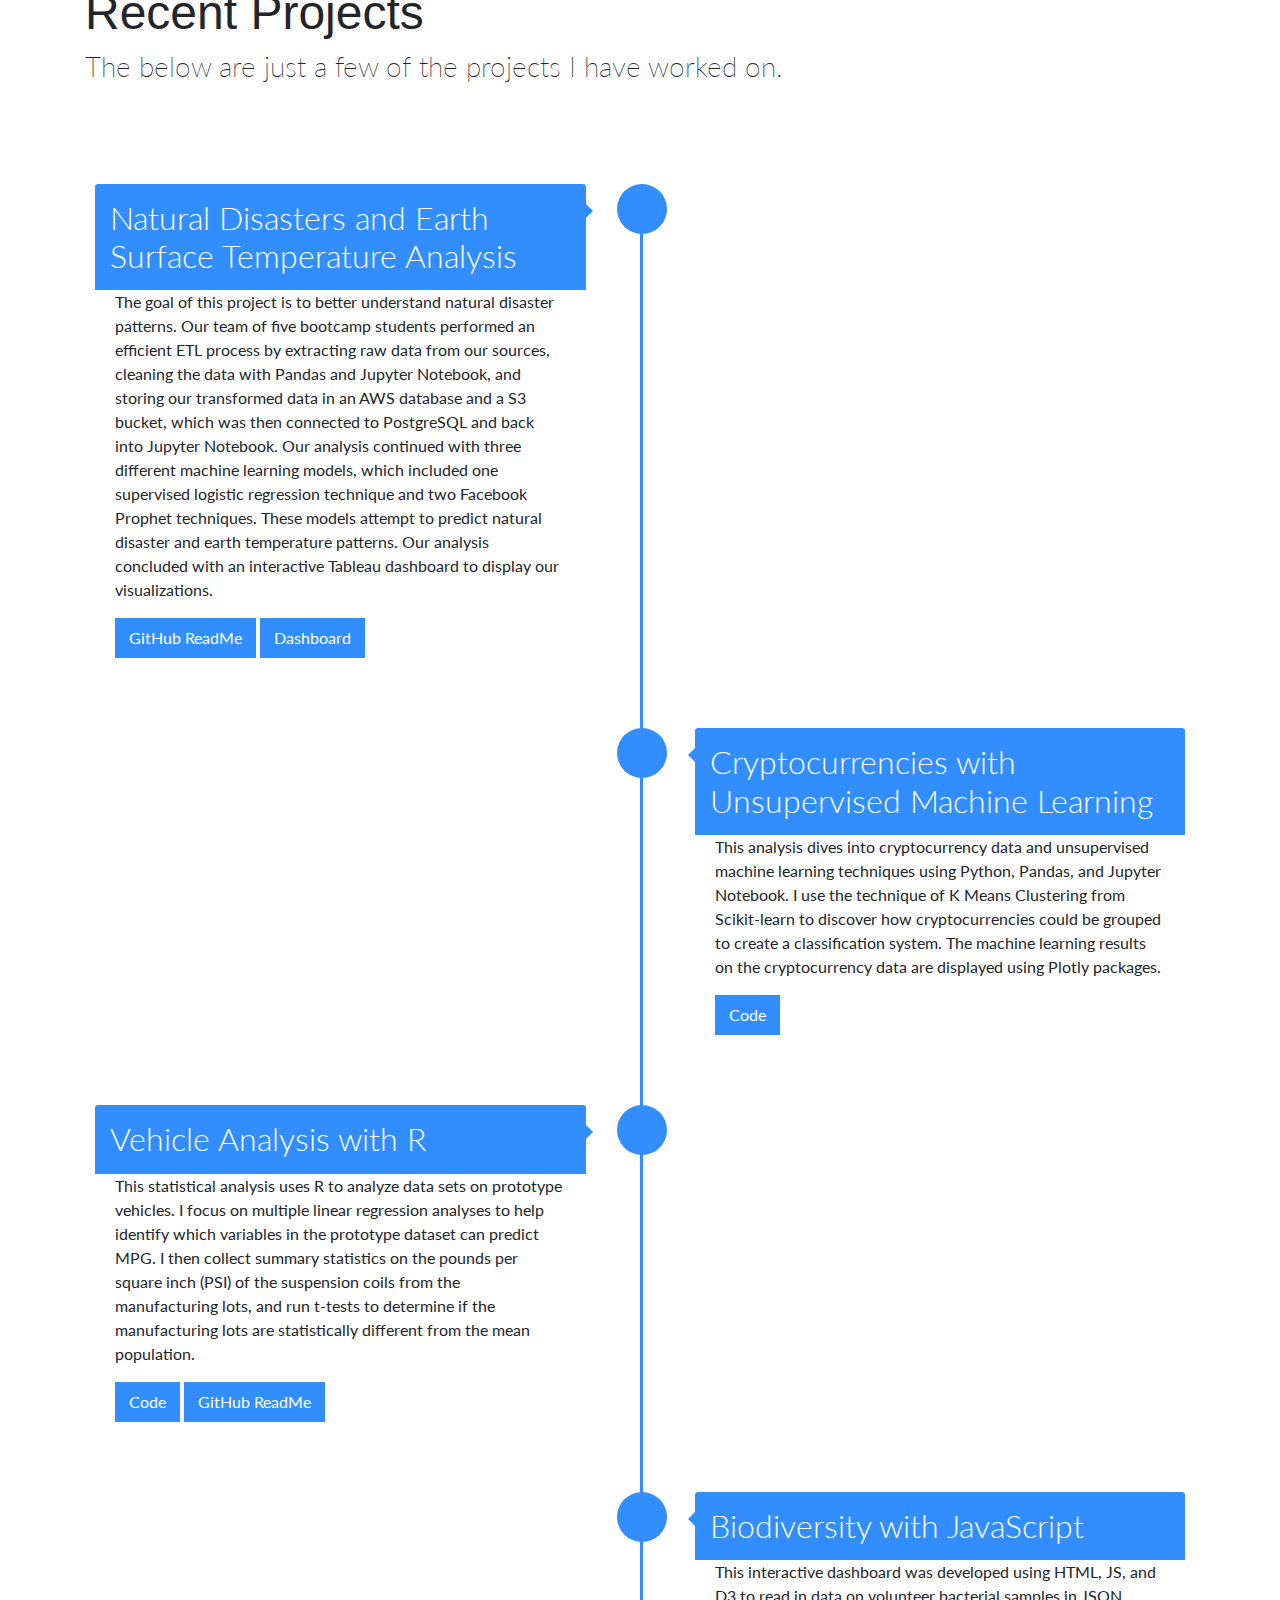
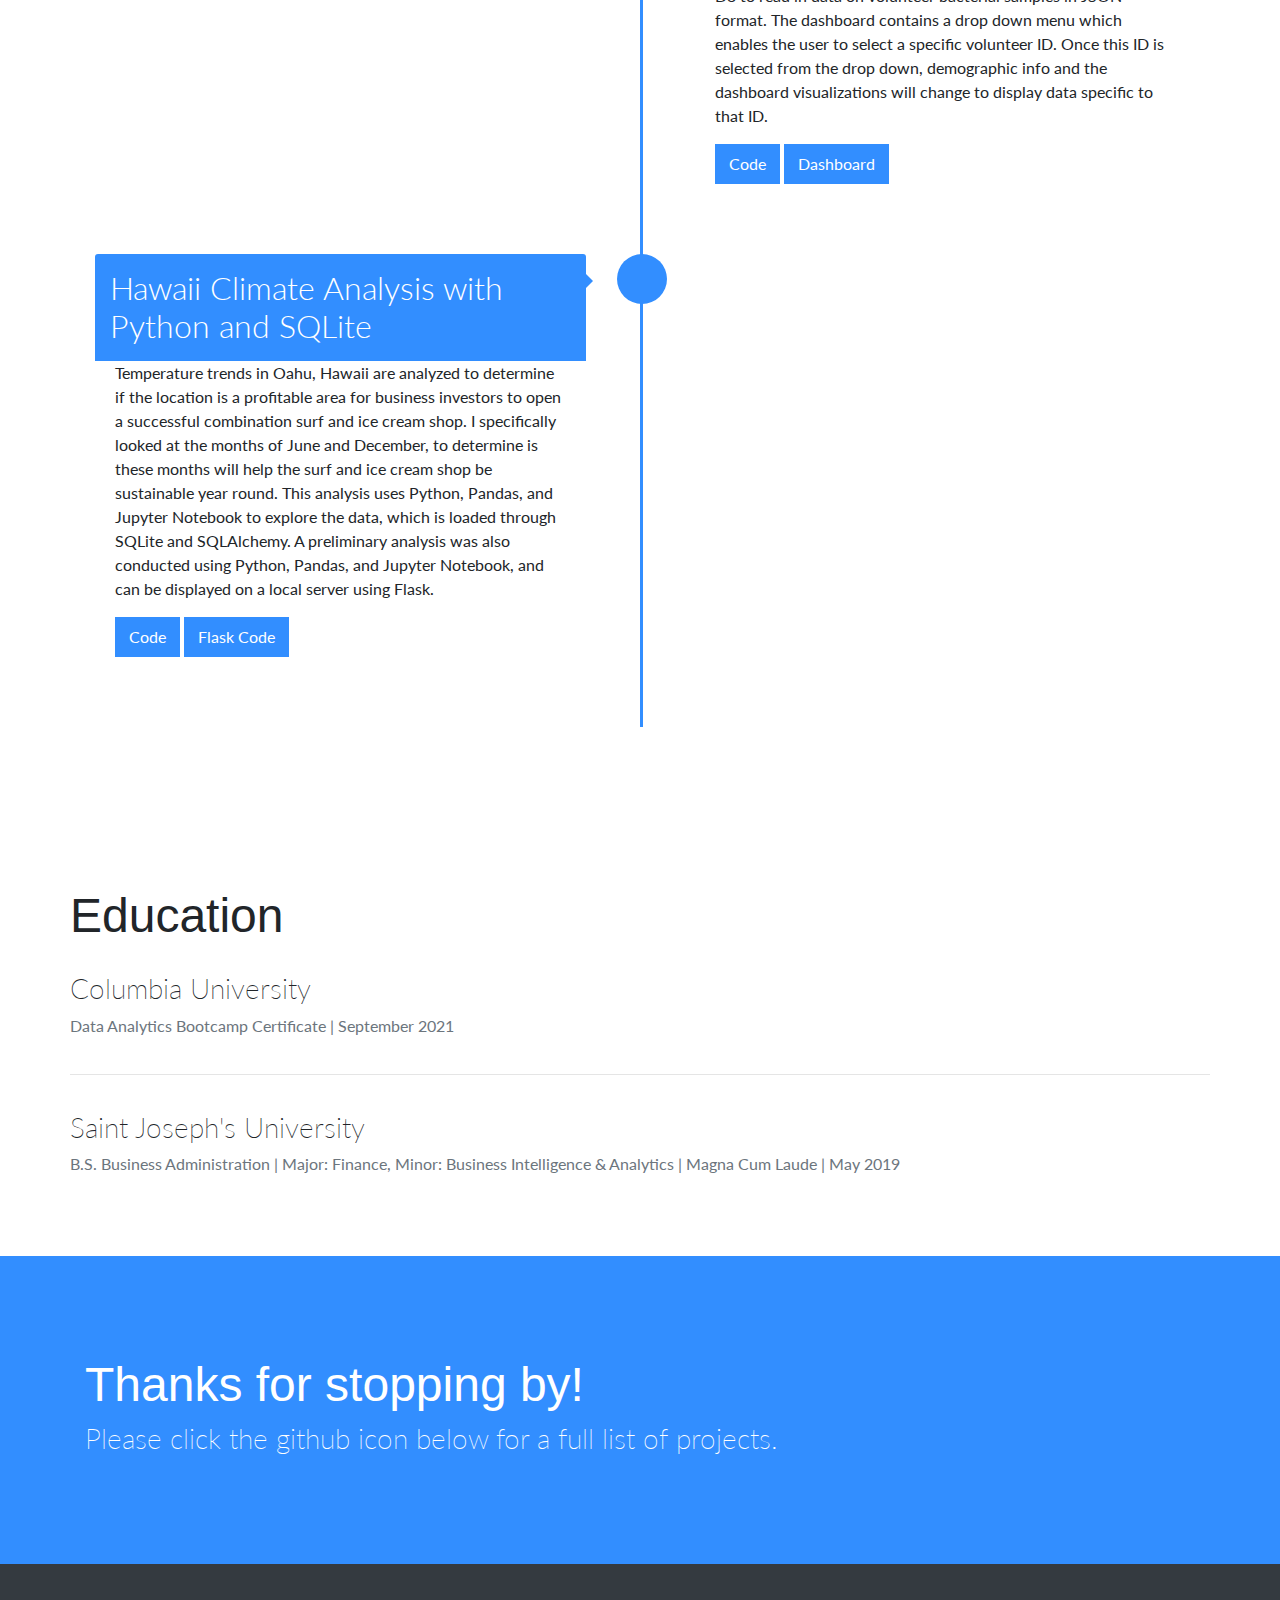
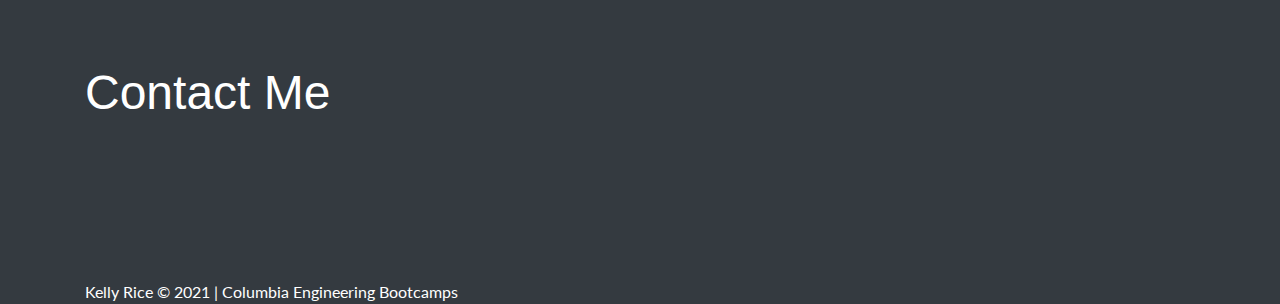
==== commit 81330ef5: "Updating index.html" ====
--- a/portfolio-template-02/index.html
+++ b/portfolio-template-02/index.html
@@ -110,7 +110,7 @@
                 </span>
 
                 <h3 class="card-title">About Me</h3>
-                <p class="card-text"> <p> September 2021, I completed Columbia University's intensive 6 month data science bootcamp, which taught me an abundance of coding skills necessay for advanced and efficient data analysis.  
+                <p class="card-text"> <p> September 2021, I completed Columbia University's intensive 6 month data science bootcamp, which taught me an abundance of coding skills necessary for advanced and efficient data analysis.  
                     My professional career began in May 2019, when I graduated from Saint Joseph's University with a major in Finance and a minor in Business Intelligence & Analytics.  
                     My background in finance and data analysis provides a balanced mix of technical and business skills that allows me to flourish in a fast-paced and dynamic environment.  </p>
                 <h5 class="card-title">
@@ -286,4 +286,4 @@
     <script src="assets/js/app.js"></script>
 </body>
 
-</html>+</html>
